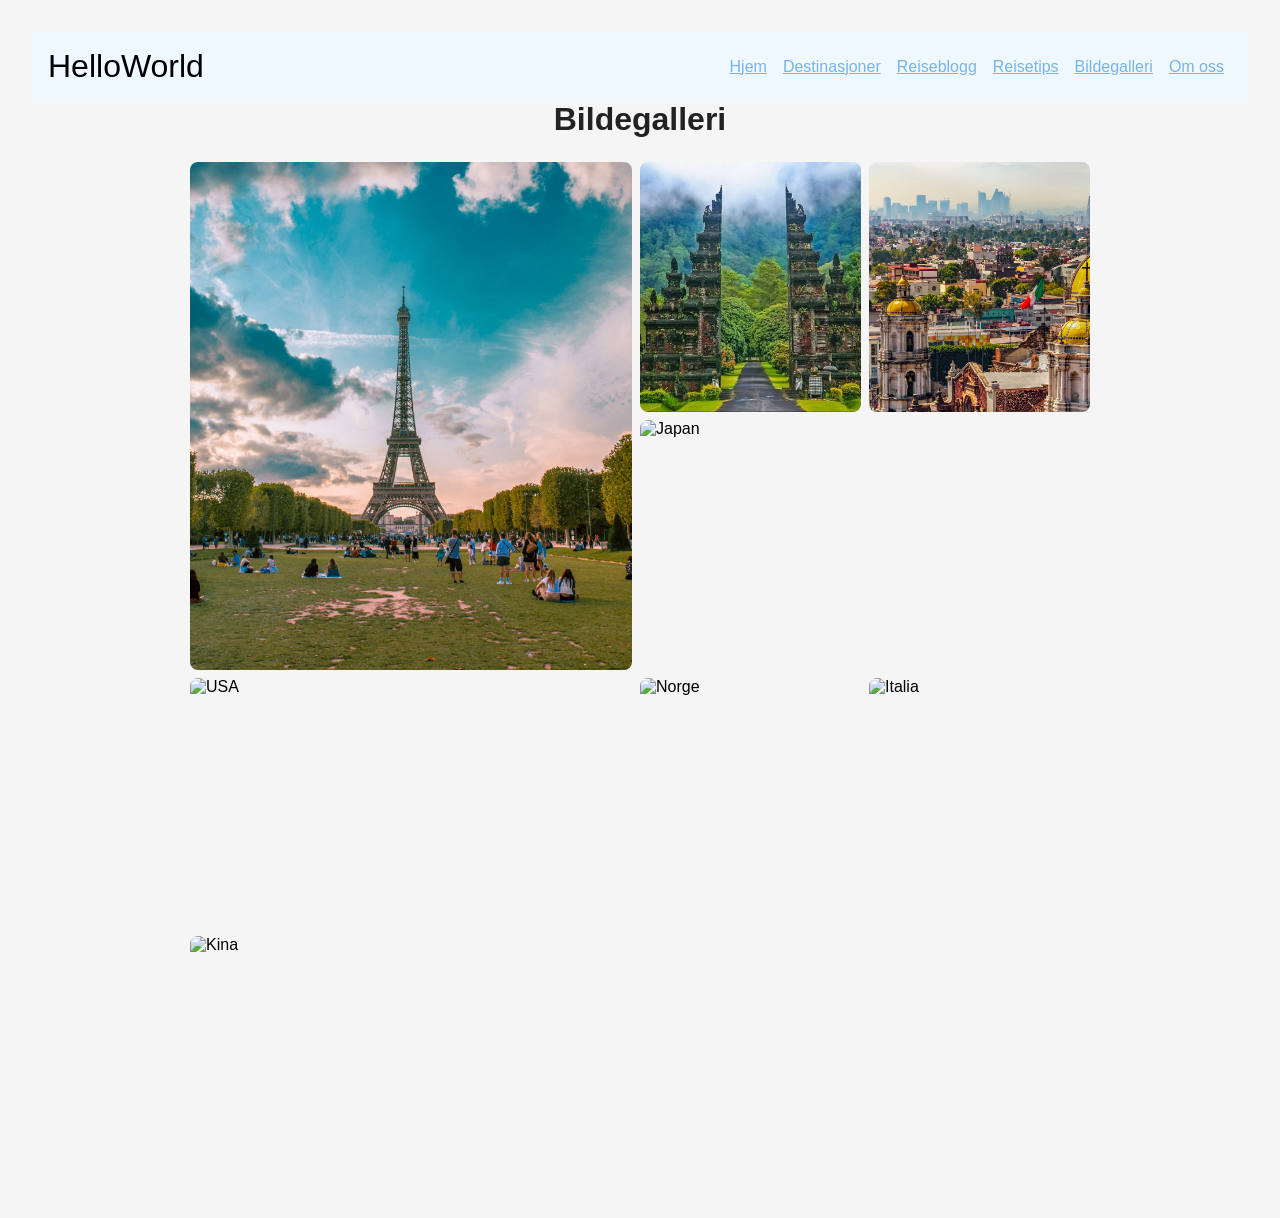
==== bildegalleri.html @ fa8b770b "ny" ====
<!DOCTYPE html>
<html lang="no">

<head>
    <meta charset="UTF-8">
    <meta name="viewport" content="width=device-width, initial-scale=1.0">
    <title>Bildegalleri</title>
    <link rel="stylesheet" href="bildegalleri.css">
    <style>
       
    </style>
</head>

<body>

    <nav>
        <div class="container">
            <div class="logo">HelloWorld</div>
            <div class="nav-links">
                <ul>
                    <li><a href="index.html">Hjem</a></li>
                    <li><a href="#">Destinasjoner</a></li>
                    <li><a href="#">Reiseblogg</a></li>
                    <li><a href="#">Reisetips</a></li>
                    <li><a href="bildegalleri.html">Bildegalleri</a></li>
                    <li><a href="#">Om oss</a></li>
                </ul>
            </div>
            <i class="fa-solid fa-bars burger"></i>
            <i class="fa-solid fa-x kryss"></i>
        </div>
    </nav>

    <h1>Bildegalleri</h1>

    <div class="galleri">
        <div class="bilde-container">
            <img src="./bilder/frankrike.jpg" alt="Frankrike">
            <div class="reise-tekst-hover">Frankrike</div>
        </div>
        <div class="bilde-container">
            <img src="./bilder/indonesia.jpg" alt="Indonesia">
            <div class="reise-tekst-hover">Indonesia</div>
        </div>
        <div class="bilde-container">
            <img src="./bilder/mexico.png" alt="Mexico">
            <div class="reise-tekst-hover">Mexico</div>
        </div>
        <div class="bilde-container bredt">
            <img src="./Japan.jpg" alt="Japan">
            <div class="reise-tekst-hover">Japan</div>
        </div>
        <div class="bilde-container">
            <img src="./usa.jpg" alt="USA">
            <div class="reise-tekst-hover">USA</div>
        </div>
        <div class="bilde-container">
            <img src="./norge.jpg" alt="Norge">
            <div class="reise-tekst-hover">Norge</div>
        </div>
        <div class="bilde-container">
            <img src="./italia.jpg" alt="Italia">
            <div class="reise-tekst-hover">Italia</div>
        </div>
        <div class="bilde-container bredt">
            <img src="./kina.jpg" alt="Kina">
            <div class="reise-tekst-hover">Kina</div>
        </div>
    </div>

</body>

</html>
</body>

</html>
---- bildegalleri.css ----
* {
     margin: 0;
     padding: 0;
     box-sizing: border-box;
 }

 body {
     font-family: sans-serif;
     background-color: #f5f5f5;
     padding: 2rem;
 }
 nav {
    background-color: aliceblue;
    position: sticky;
    top: 0;
    width: 100%;
    z-index: 100;
    /* Sikrer at navbaren ligger over annet innhold */

}

nav .container {
    display: flex;
    justify-content: space-between;
    align-items: center;


}

.nav-links {
    list-style: none;
    /* display: flex; */
    gap: 1rem;
    padding: 1rem;
    /* 1rem = 16px */
}

.nav-links a {
    color: rgb(119, 180, 233);
    font-size: 1rem;
    padding: 0.5rem;
    border-radius: 5px;
    transition: 0.5s;
}

.nav-links ul {
    display: flex;
    list-style: none;
}

.nav-links a:hover {
    color: black;
    background-color: antiquewhite;

}

.logo {

    font-size: 2rem;
    padding: 1rem;
    /*  border-radius: 50%; */
}

.burger,
.kryss {
    display: none;

}

 h1 {
     text-align: center;
     margin-bottom: 1.5rem;
     font-size: 2rem;
     color: #222;
 }

 .galleri {
     display: grid;
     grid-template-columns: 2fr 1fr 1fr;
     grid-auto-rows: 250px;
     grid-auto-flow: dense;
     gap: 8px;
     max-width: 900px;
     margin: 0 auto;
 }

 .bilde-container {
     position: relative;
     overflow: hidden;
     border-radius: 8px;
 }

 .bilde-container:first-child {
     grid-row: span 2;
 }

 .bilde-container.bredt {
     grid-column: span 2;
 }

 .bilde-container img {
     width: 100%;
     height: 100%;
     object-fit: cover;
     display: block;
     transition: transform 0.3s ease;
 }

 .bilde-container:hover img {
     transform: scale(1.04);
 }

 .reise-tekst-hover {
     position: absolute;
     bottom: 0;
     left: 0;
     right: 0;
     background: rgba(0, 0, 0, 0.55);
     color: white;
     padding: 10px 14px;
     font-size: 1rem;
     font-weight: 500;
     opacity: 0;
     transition: opacity 0.3s ease;
 }

 .bilde-container:hover .reise-tekst-hover {
     opacity: 1;
 }
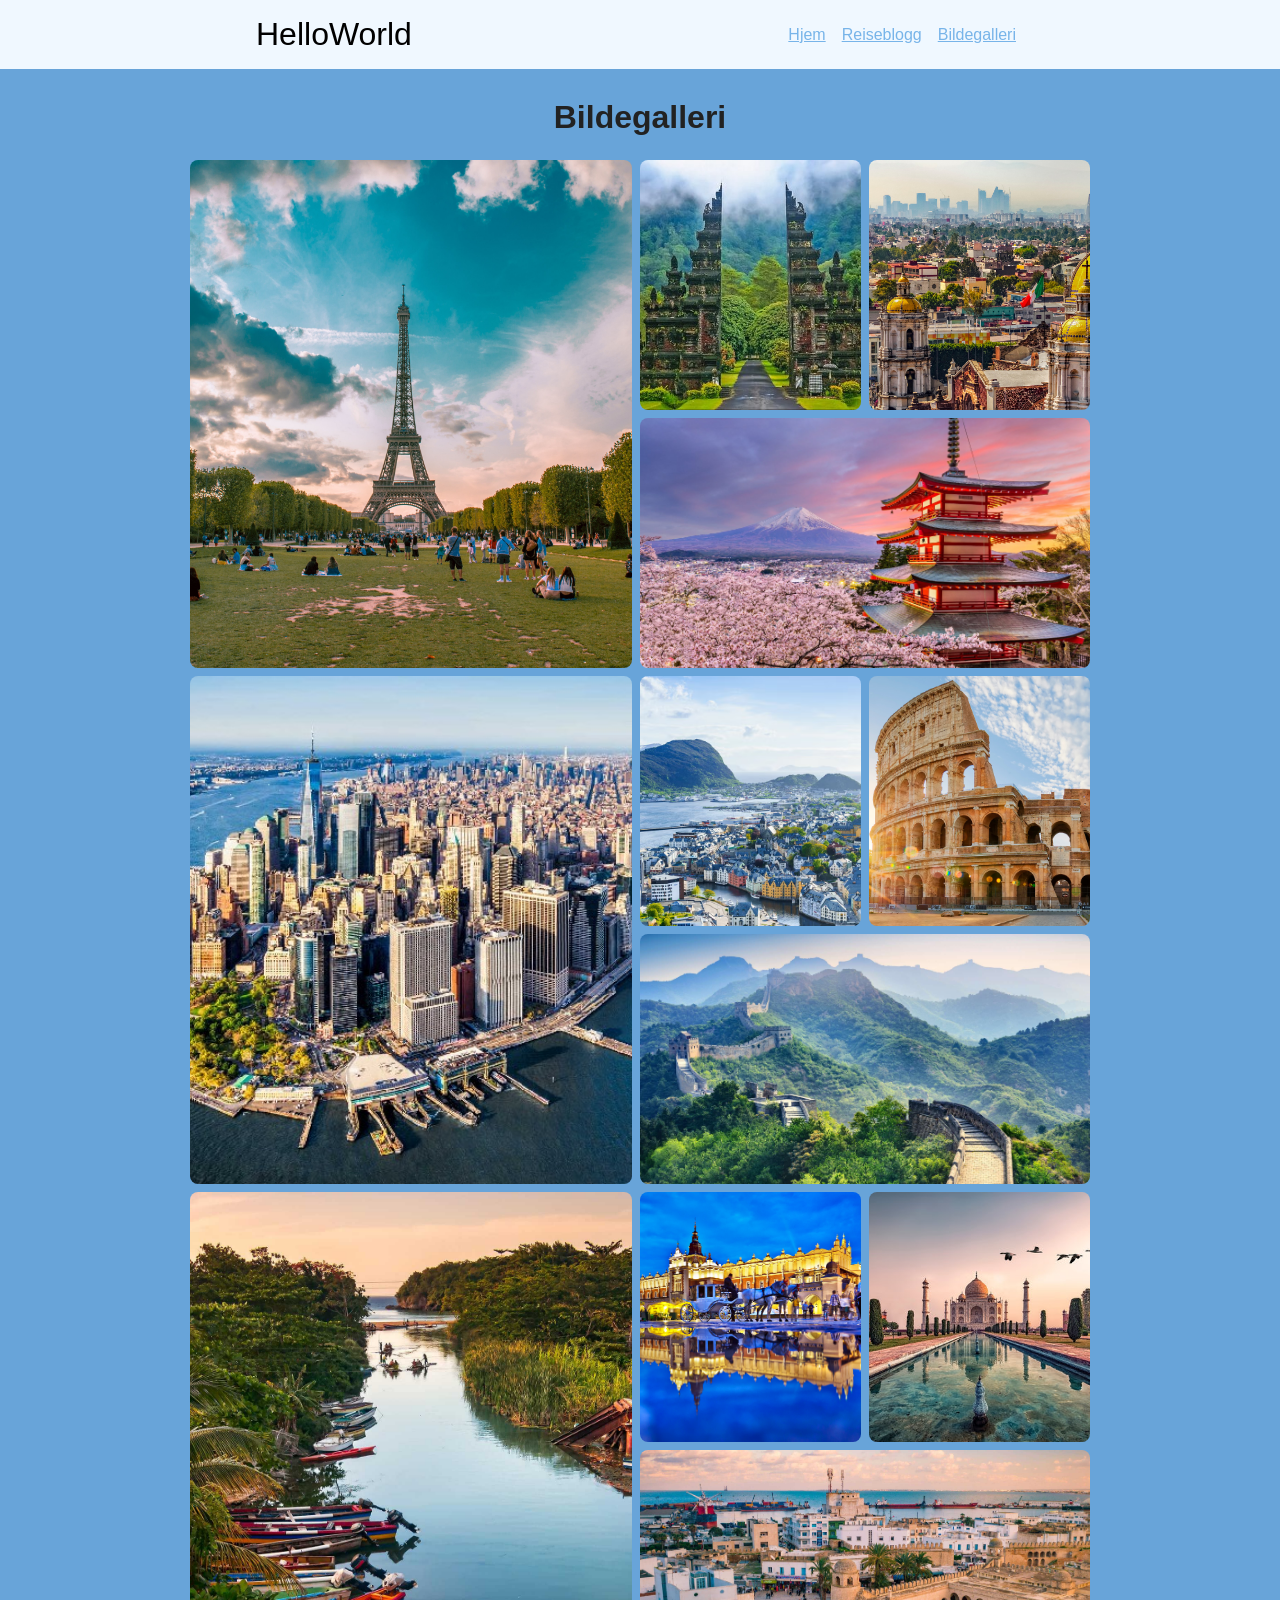
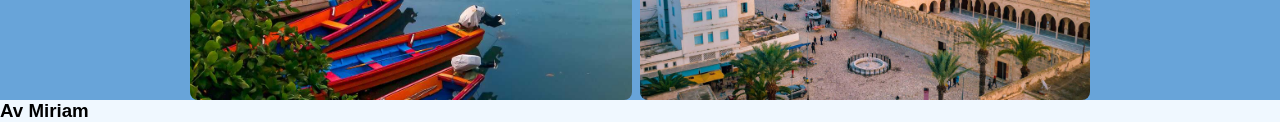
==== commit 9889d740: "endaen" ====
--- a/bildegalleri.html
+++ b/bildegalleri.html
@@ -5,10 +5,12 @@
     <meta charset="UTF-8">
     <meta name="viewport" content="width=device-width, initial-scale=1.0">
     <title>Bildegalleri</title>
+    <link rel="preconnect" href="https://fonts.googleapis.com">
+    <link rel="preconnect" href="https://fonts.gstatic.com" crossorigin>
+    <link href="https://fonts.googleapis.com/css2?family=Cinzel:wght@400..900&display=swap" rel="stylesheet">
+    <link rel="stylesheet" href="https://cdnjs.cloudflare.com/ajax/libs/font-awesome/6.5.0/css/all.min.css">
     <link rel="stylesheet" href="bildegalleri.css">
-    <style>
-       
-    </style>
+    
 </head>
 
 <body>
@@ -19,11 +21,8 @@
             <div class="nav-links">
                 <ul>
                     <li><a href="index.html">Hjem</a></li>
-                    <li><a href="#">Destinasjoner</a></li>
-                    <li><a href="#">Reiseblogg</a></li>
-                    <li><a href="#">Reisetips</a></li>
-                    <li><a href="bildegalleri.html">Bildegalleri</a></li>
-                    <li><a href="#">Om oss</a></li>
+                    <li><a href="blogg.html">Reiseblogg</a></li>
+                    <li><a href="#">Bildegalleri</a></li>
                 </ul>
             </div>
             <i class="fa-solid fa-bars burger"></i>
@@ -34,7 +33,7 @@
     <h1>Bildegalleri</h1>
 
     <div class="galleri">
-        <div class="bilde-container">
+        <div class="bilde-container stor">
             <img src="./bilder/frankrike.jpg" alt="Frankrike">
             <div class="reise-tekst-hover">Frankrike</div>
         </div>
@@ -47,30 +46,51 @@
             <div class="reise-tekst-hover">Mexico</div>
         </div>
         <div class="bilde-container bredt">
-            <img src="./Japan.jpg" alt="Japan">
+            <img src="./bilder/Japan.jpg" alt="Japan">
             <div class="reise-tekst-hover">Japan</div>
         </div>
-        <div class="bilde-container">
-            <img src="./usa.jpg" alt="USA">
+
+        <div class="bilde-container stor">
+            <img src="./bilder/usa.jpg" alt="USA">
             <div class="reise-tekst-hover">USA</div>
         </div>
         <div class="bilde-container">
-            <img src="./norge.jpg" alt="Norge">
+            <img src="./bilder/norge.jpg" alt="Norge">
             <div class="reise-tekst-hover">Norge</div>
         </div>
         <div class="bilde-container">
-            <img src="./italia.jpg" alt="Italia">
+            <img src="./bilder/italia.jpg" alt="Italia">
             <div class="reise-tekst-hover">Italia</div>
         </div>
         <div class="bilde-container bredt">
-            <img src="./kina.jpg" alt="Kina">
+            <img src="./bilder/kina.jpg" alt="Kina">
             <div class="reise-tekst-hover">Kina</div>
+        </div>
+
+        <div class="bilde-container stor">
+            <img src="./bilder/jamaica.jpg" alt="Jamaica">
+            <div class="reise-tekst-hover">Jamaica</div>
+        </div>
+        <div class="bilde-container">
+            <img src="./bilder/polen.jpg" alt="Polen">
+            <div class="reise-tekst-hover">Polen</div>
+        </div>
+        <div class="bilde-container">
+            <img src="./bilder/india.jpg" alt="India">
+            <div class="reise-tekst-hover">India</div>
+        </div>
+        <div class="bilde-container bredt">
+            <img src="./bilder/tunisia.jpg" alt="Tunisia">
+            <div class="reise-tekst-hover">Tunisia</div>
         </div>
     </div>
 
+    <button id="topp-knapp">↑</button>
+    <script src="script.js"></script>
 </body>
 
-</html>
-</body>
+<footer>
+    <h3>Av Miriam</h3>
+</footer>
 
 </html>
--- a/bildegalleri.css
+++ b/bildegalleri.css
@@ -7,67 +7,76 @@
  body {
      font-family: sans-serif;
      background-color: #f5f5f5;
-     padding: 2rem;
- }
+     
+     background-color: rgb(104, 164, 217);
+ }
+
+ .container {
+    max-width: min(800px, 90%);
+    margin: 0 auto;
+
+}
+
  nav {
-    background-color: aliceblue;
-    position: sticky;
-    top: 0;
-    width: 100%;
-    z-index: 100;
-    /* Sikrer at navbaren ligger over annet innhold */
-
-}
-
-nav .container {
-    display: flex;
-    justify-content: space-between;
-    align-items: center;
-
-
-}
-
-.nav-links {
-    list-style: none;
-    /* display: flex; */
-    gap: 1rem;
-    padding: 1rem;
-    /* 1rem = 16px */
-}
-
-.nav-links a {
-    color: rgb(119, 180, 233);
-    font-size: 1rem;
-    padding: 0.5rem;
-    border-radius: 5px;
-    transition: 0.5s;
-}
-
-.nav-links ul {
-    display: flex;
-    list-style: none;
-}
-
-.nav-links a:hover {
-    color: black;
-    background-color: antiquewhite;
-
-}
-
-.logo {
-
-    font-size: 2rem;
-    padding: 1rem;
-    /*  border-radius: 50%; */
-}
-
-.burger,
-.kryss {
-    display: none;
-
-}
+     background-color: aliceblue;
+     position: sticky;
+     top: 0;
+     width: 100%;
+     z-index: 100;
+
+
+ }
+
+ nav .container {
+     display: flex;
+     justify-content: space-between;
+     align-items: center;
+
+
+ }
+
+ .nav-links {
+     list-style: none;
+     /* display: flex; */
+     gap: 1rem;
+     padding: 1rem;
+     /* 1rem = 16px */
+ }
+
+ .nav-links a {
+     color: rgb(119, 180, 233);
+     font-size: 1rem;
+     padding: 0.5rem;
+     border-radius: 5px;
+     transition: 0.5s;
+ }
+
+ .nav-links ul {
+     display: flex;
+     list-style: none;
+ }
+
+ .nav-links a:hover {
+     color: black;
+     background-color: antiquewhite;
+
+ }
+
+ .logo {
+
+     font-size: 2rem;
+     padding: 1rem;
+
+ }
+
+ .burger,
+ .kryss {
+     display: none;
+
+ }
 
  h1 {
+    padding-top: 30px;
      text-align: center;
      margin-bottom: 1.5rem;
      font-size: 2rem;
@@ -90,9 +99,12 @@
      border-radius: 8px;
  }
 
- .bilde-container:first-child {
+
+
+ .bilde-container.stor {
      grid-row: span 2;
  }
+
 
  .bilde-container.bredt {
      grid-column: span 2;
@@ -126,4 +138,86 @@
 
  .bilde-container:hover .reise-tekst-hover {
      opacity: 1;
- }+ }
+
+ #topp-knapp {
+    position: fixed;
+    bottom: 2rem;
+    right: 2rem;
+    background-color: rgb(119, 180, 233);
+    color: white;
+    border: none;
+    border-radius: 50%;
+    width: 50px;
+    height: 50px;
+    font-size: 1.5rem;
+    cursor: pointer;
+    opacity: 0;
+    transition: opacity 0.3s ease;
+    z-index: 999;
+}
+
+#topp-knapp.synlig {
+    opacity: 1;
+}
+
+#topp-knapp:hover {
+    background-color: rgb(80, 140, 200);
+}
+
+footer{
+    background-color: aliceblue;
+    color: black;
+
+}
+
+@media (max-width: 768px) {
+    .burger {
+        display: block;
+        font-size: 1.5rem;
+        padding: 1rem;
+        cursor: pointer;
+        color: black;
+    }
+
+    .nav-links {
+        display: none;
+        position: absolute;
+        top: 70px;
+        left: 0;
+        width: 100%;
+        background-color: aliceblue;
+        padding: 1rem;
+    }
+
+    .nav-links.åpen {
+        display: block;
+    }
+
+    .nav-links ul {
+        flex-direction: column;
+        gap: 0.5rem;
+    }
+
+    .burger.skjult {
+        display: none !important;
+    }
+
+    .kryss.synlig {
+        display: block !important;
+        color: black;
+    }
+
+    /* Galleri – én kolonne på mobil */
+    .galleri {
+        grid-template-columns: 1fr;
+        grid-auto-rows: 200px;
+    }
+
+    /* Fjern span på mobil så alle bilder er like store */
+    .bilde-container.stor,
+    .bilde-container.bredt {
+        grid-row: span 1;
+        grid-column: span 1;
+    }
+}
